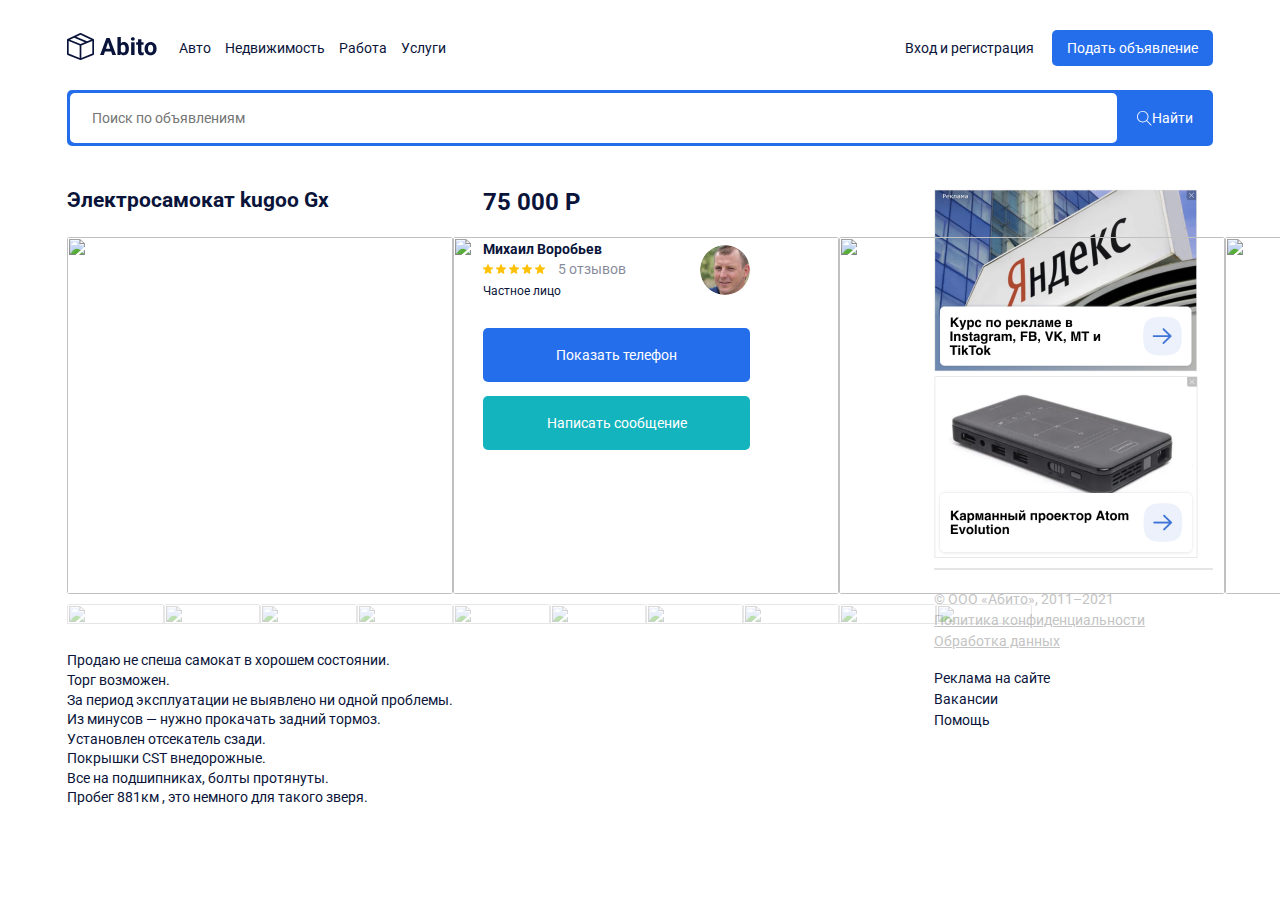
==== single.html @ ef03c657 "Сверстали страницу объявления" ====
<!DOCTYPE html>
<html lang="en">
<head>
    <meta charset="UTF-8">
    <meta http-equiv="X-UA-Compatible" content="IE=edge">
    <meta name="viewport" content="width=device-width initial-scale=1.0">
    <title>Страница объявления</title>
    <!-- Подключаем шрифт Roboto от Google Fonts -->
    <link rel="preconnect" href="https://fonts.googleapis.com">
    <link rel="preconnect" href="https://fonts.gstatic.com" crossorigin>
    <link href="https://fonts.googleapis.com/css2?family=Roboto:wght@400;700&display=swap" rel="stylesheet">
    <!-- Подключаем Normalize.CSS -->
    <link rel="stylesheet" href="CSS/normalize.css">
    <link rel="stylesheet" href="https://unpkg.com/swiper/swiper-bundle.min.css" />
    <link rel="stylesheet" href="CSS/style.css">    
      </head>
        <body>
            <!-- В теге header должны быть вложены горизонтальная строка меню и поисковая срока, начало шапки сайта -->
            <header class="header container">
                <div class="navbar">
                    <a href="/Index.html" class="logo">
                    <img src="Img/logo.svg" alt="logo:Abito" class="logo-image">
                    </a>
                    <!-- Навигационное меню с ссылками на нужные страницы-->
                    <nav class="navbar-menu">
                        <ul class="menu">
                            <li class="menu-item">
                                <a href="#" class="menu-link">Авто</a>
                            </li>
                            <li class="menu-item">
                                <a href="#" class="menu-link">Недвижимость</a>
                            </li>
                            <li class="menu-item">
                                <a href="#" class="menu-link">Работа</a>
                            </li>
                            <li class="menu-item">
                                <a href="#" class="menu-link">Услуги</a>
                            </li>
                        </ul>
                    </nav>

                    <div class="button-group">
                        <a href="#" class="button button-link">Вход и регистрация</a>
                        <a href="#" class="button button-primary">Подать объявление</a>
                    </div>

                </div>
                <!--поисковая панель  -->
                <div class="search-panel">
                    <input type="search" class="search-input" placeholder="Поиск по объявлениям">
                    <button class="search-button">
                        <svg class="search-icon"
                        width="15" 
                        height="15" 
                        viewBox="0 0 15 15" 
                        fill="none" 
                        xmlns="http://www.w3.org/2000/svg">
                            <path
                                d="M14.6506 14.0012L10.0862 9.43675C10.9465 8.43352 11.4706 7.13293 11.4706 5.71058C11.4706 2.54822 8.89765 -0.0247192 5.7353 -0.0247192C4.20353 -0.0247192 2.76265 0.571751 1.67824 1.6544C0.595589 2.73793 -0.000881376 4.17881 9.77541e-07 5.71058C9.77541e-07 8.87293 2.57294 11.4459 5.7353 11.4459C7.15765 11.4459 8.45912 10.9218 9.46235 10.0615L14.0268 14.6259L14.6506 14.0012ZM5.7353 10.5635C3.06 10.5635 0.882354 8.38675 0.882354 5.71058C0.881472 4.41352 1.38618 3.19499 2.30294 2.2791C3.21882 1.36234 4.43824 0.857634 5.7353 0.857634C8.41059 0.857634 10.5882 3.0344 10.5882 5.71058C10.5882 8.38587 8.41059 10.5635 5.7353 10.5635Z"
                                fill="white" />
                        </svg>

                        <span class="search-button-text">Найти</span>
                    </button>
                </div>
                
            </header>

            <div class="page-content container">
                <!-- Блок с объявлениями -->
                <main class="main main-single">
                    <div class="content">
                        <h2 class="page-title">Электросамокат kugoo Gx</h2>
                        <!-- Слайдер с фотографиями -->
                    <!-- Сам слайдер -->
                    <div style="--swiper-navigation-color: #fff; --swiper-pagination-color: #fff" class="swiper-container mySwiper2">
                        <div class="swiper-wrapper">
                            <div class="swiper-slide">
                                <img src="https://swiperjs.com/demos/images/nature-1.jpg" />
                            </div>
                            <div class="swiper-slide">
                                <img src="https://swiperjs.com/demos/images/nature-2.jpg" />
                            </div>
                            <div class="swiper-slide">
                                <img src="https://swiperjs.com/demos/images/nature-3.jpg" />
                            </div>
                            <div class="swiper-slide">
                                <img src="https://swiperjs.com/demos/images/nature-4.jpg" />
                            </div>
                            <div class="swiper-slide">
                                <img src="https://swiperjs.com/demos/images/nature-5.jpg" />
                            </div>
                            <div class="swiper-slide">
                                <img src="https://swiperjs.com/demos/images/nature-6.jpg" />
                            </div>
                            <div class="swiper-slide">
                                <img src="https://swiperjs.com/demos/images/nature-7.jpg" />
                            </div>
                            <div class="swiper-slide">
                                <img src="https://swiperjs.com/demos/images/nature-8.jpg" />
                            </div>
                            <div class="swiper-slide">
                                <img src="https://swiperjs.com/demos/images/nature-9.jpg" />
                            </div>
                            <div class="swiper-slide">
                                <img src="https://swiperjs.com/demos/images/nature-10.jpg" />
                            </div>
                        </div>
                        <!-- swiper-wrapper -->
                    </div>
                    <!-- swiper-container mySwiper2 -->
                    <div thumbsSlider="" class="swiper-container mySwiper">
                        <div class="swiper-wrapper">
                            <div class="swiper-slide">
                                <img src="https://swiperjs.com/demos/images/nature-1.jpg" />
                            </div>
                            <div class="swiper-slide">
                                <img src="https://swiperjs.com/demos/images/nature-2.jpg" />
                            </div>
                            <div class="swiper-slide">
                                <img src="https://swiperjs.com/demos/images/nature-3.jpg" />
                            </div>
                            <div class="swiper-slide">
                                <img src="https://swiperjs.com/demos/images/nature-4.jpg" />
                            </div>
                            <div class="swiper-slide">
                                <img src="https://swiperjs.com/demos/images/nature-5.jpg" />
                            </div>
                            <div class="swiper-slide">
                                <img src="https://swiperjs.com/demos/images/nature-6.jpg" />
                            </div>
                            <div class="swiper-slide">
                                <img src="https://swiperjs.com/demos/images/nature-7.jpg" />
                            </div>
                            <div class="swiper-slide">
                                <img src="https://swiperjs.com/demos/images/nature-8.jpg" />
                            </div>
                            <div class="swiper-slide">
                                <img src="https://swiperjs.com/demos/images/nature-9.jpg" />
                            </div>
                            <div class="swiper-slide">
                                <img src="https://swiperjs.com/demos/images/nature-10.jpg" />
                        </div>
                    </div>
                    <!-- swiper-wrapper -->
                </div>
                <!-- container mySwiper -->
                    <div class="content-text">
                        <p>Продаю не спеша самокат в хорошем состоянии.<br>
                            Торг возможен.<br>
                            За период эксплуатации не выявлено ни одной проблемы.<br>
                            Из минусов — нужно прокачать задний тормоз.<br>
                            Установлен отсекатель сзади.<br>
                            Покрышки CST внедорожные.<br>
                            Все на подшипниках, болты протянуты.<br>
                            Пробег 881км , это немного для такого зверя.<br>
                        </p>
                    </div>
                    <!-- content-text -->
                    </div>
                    <!-- /.content -->
               
                    <div class="author">
                        <strong class="single-price">75 000 Р</strong>
                        <div class="author-wrapper">
                            <div class="author-info">
                                <span class="author-name">Михаил Воробьев</span>
                                <div class="rating">
                                    <svg width="10" height="10" viewBox="0 0 10 10" fill="none" xmlns="http://www.w3.org/2000/svg">
                                        <path
                                            d="M9.97393 3.83595C9.90847 3.63346 9.72887 3.48965 9.51639 3.4705L6.63011 3.20842L5.4888 0.537072C5.40465 0.341297 5.21299 0.214569 5.00005 0.214569C4.78711 0.214569 4.59545 0.341297 4.5113 0.53753L3.36999 3.20842L0.483257 3.4705C0.271154 3.4901 0.0920116 3.63346 0.0261682 3.83595C-0.0396751 4.03844 0.0211327 4.26054 0.181583 4.40054L2.36326 6.31389L1.71994 9.14775C1.67286 9.35611 1.75374 9.5715 1.92662 9.69647C2.01955 9.76361 2.12827 9.79779 2.23791 9.79779C2.33244 9.79779 2.42621 9.77231 2.51036 9.72195L5.00005 8.23396L7.48882 9.72195C7.67094 9.83152 7.90052 9.82152 8.07302 9.69647C8.24598 9.57112 8.32678 9.35566 8.27971 9.14775L7.63638 6.31389L9.81806 4.40093C9.97851 4.26054 10.0398 4.03882 9.97393 3.83595Z"
                                            fill="#FFC107" />
                                    </svg>
                                    <svg width="10" height="10" viewBox="0 0 10 10" fill="none" xmlns="http://www.w3.org/2000/svg">
                                        <path
                                            d="M9.97393 3.83595C9.90847 3.63346 9.72887 3.48965 9.51639 3.4705L6.63011 3.20842L5.4888 0.537072C5.40465 0.341297 5.21299 0.214569 5.00005 0.214569C4.78711 0.214569 4.59545 0.341297 4.5113 0.53753L3.36999 3.20842L0.483257 3.4705C0.271154 3.4901 0.0920116 3.63346 0.0261682 3.83595C-0.0396751 4.03844 0.0211327 4.26054 0.181583 4.40054L2.36326 6.31389L1.71994 9.14775C1.67286 9.35611 1.75374 9.5715 1.92662 9.69647C2.01955 9.76361 2.12827 9.79779 2.23791 9.79779C2.33244 9.79779 2.42621 9.77231 2.51036 9.72195L5.00005 8.23396L7.48882 9.72195C7.67094 9.83152 7.90052 9.82152 8.07302 9.69647C8.24598 9.57112 8.32678 9.35566 8.27971 9.14775L7.63638 6.31389L9.81806 4.40093C9.97851 4.26054 10.0398 4.03882 9.97393 3.83595Z"
                                            fill="#FFC107" />
                                    </svg>
                                    <svg width="10" height="10" viewBox="0 0 10 10" fill="none" xmlns="http://www.w3.org/2000/svg">
                                        <path
                                            d="M9.97393 3.83595C9.90847 3.63346 9.72887 3.48965 9.51639 3.4705L6.63011 3.20842L5.4888 0.537072C5.40465 0.341297 5.21299 0.214569 5.00005 0.214569C4.78711 0.214569 4.59545 0.341297 4.5113 0.53753L3.36999 3.20842L0.483257 3.4705C0.271154 3.4901 0.0920116 3.63346 0.0261682 3.83595C-0.0396751 4.03844 0.0211327 4.26054 0.181583 4.40054L2.36326 6.31389L1.71994 9.14775C1.67286 9.35611 1.75374 9.5715 1.92662 9.69647C2.01955 9.76361 2.12827 9.79779 2.23791 9.79779C2.33244 9.79779 2.42621 9.77231 2.51036 9.72195L5.00005 8.23396L7.48882 9.72195C7.67094 9.83152 7.90052 9.82152 8.07302 9.69647C8.24598 9.57112 8.32678 9.35566 8.27971 9.14775L7.63638 6.31389L9.81806 4.40093C9.97851 4.26054 10.0398 4.03882 9.97393 3.83595Z"
                                            fill="#FFC107" />
                                    </svg>
                                    <svg width="10" height="10" viewBox="0 0 10 10" fill="none" xmlns="http://www.w3.org/2000/svg">
                                        <path
                                            d="M9.97393 3.83595C9.90847 3.63346 9.72887 3.48965 9.51639 3.4705L6.63011 3.20842L5.4888 0.537072C5.40465 0.341297 5.21299 0.214569 5.00005 0.214569C4.78711 0.214569 4.59545 0.341297 4.5113 0.53753L3.36999 3.20842L0.483257 3.4705C0.271154 3.4901 0.0920116 3.63346 0.0261682 3.83595C-0.0396751 4.03844 0.0211327 4.26054 0.181583 4.40054L2.36326 6.31389L1.71994 9.14775C1.67286 9.35611 1.75374 9.5715 1.92662 9.69647C2.01955 9.76361 2.12827 9.79779 2.23791 9.79779C2.33244 9.79779 2.42621 9.77231 2.51036 9.72195L5.00005 8.23396L7.48882 9.72195C7.67094 9.83152 7.90052 9.82152 8.07302 9.69647C8.24598 9.57112 8.32678 9.35566 8.27971 9.14775L7.63638 6.31389L9.81806 4.40093C9.97851 4.26054 10.0398 4.03882 9.97393 3.83595Z"
                                            fill="#FFC107" />
                                    </svg>
                                    <svg width="10" height="10" viewBox="0 0 10 10" fill="none" xmlns="http://www.w3.org/2000/svg">
                                        <path
                                            d="M9.97393 3.83595C9.90847 3.63346 9.72887 3.48965 9.51639 3.4705L6.63011 3.20842L5.4888 0.537072C5.40465 0.341297 5.21299 0.214569 5.00005 0.214569C4.78711 0.214569 4.59545 0.341297 4.5113 0.53753L3.36999 3.20842L0.483257 3.4705C0.271154 3.4901 0.0920116 3.63346 0.0261682 3.83595C-0.0396751 4.03844 0.0211327 4.26054 0.181583 4.40054L2.36326 6.31389L1.71994 9.14775C1.67286 9.35611 1.75374 9.5715 1.92662 9.69647C2.01955 9.76361 2.12827 9.79779 2.23791 9.79779C2.33244 9.79779 2.42621 9.77231 2.51036 9.72195L5.00005 8.23396L7.48882 9.72195C7.67094 9.83152 7.90052 9.82152 8.07302 9.69647C8.24598 9.57112 8.32678 9.35566 8.27971 9.14775L7.63638 6.31389L9.81806 4.40093C9.97851 4.26054 10.0398 4.03882 9.97393 3.83595Z"
                                            fill="#FFC107" />
                                    </svg>

                                    <span class="rating-counter">5 отзывов</span>
                            </div>
                            <span class="author-status">Частное лицо</span>
                            </div>
                            <!-- /.author-info -->
                            <img src="Img/avatar.jpg" alt="" class="author-avatar">
                        </div>
                            <!-- /.author-wrapper -->
                            <div class="button-group">
                                <button class="button button-block button-primary">Показать телефон</button>
                                <button class="button button-block button-success">Написать сообщение</button>
                            </div>
                            <!-- /.button-group -->
                    </div>
                    <!-- /.author -->
                </main>
                <!-- Сайдбар -->
            
                <aside class="sidebar">
                    <a href="#">
                        <img src="Img/banner.jpg" alt="">
                    </a>
                    <a href="#">
                        <img src="Img/banner2.jpg" alt="">
                    </a>
                    <hr color="#E5E5E5">
                    <footer class="footer">
                        <p class="footer-text">© ООО «Абито», 2011–2021</p>
                        <ul class="footer-menu">
                            <li class="footer-menu-item">
                                <a href="#" class="footer-text">Политика конфиденциальности</a>
                            </li>
                            <li class="footer-menu-item">
                                <a href="#" class="footer-text">Обработка данных</a>
                            </li>
                        </ul>
                        <ul class="footer-menu">
                            <li class="footer-menu-item">
                                <a href="#" class="footer-link">Реклама на сайте</a>
                            </li>
                            <li class="footer-menu-item">
                                <a href="#" class="footer-link">Вакансии</a>
                            </li>
                            <li class="footer-menu-item">
                                <a href="#" class="footer-link">Помощь</a>
                            </li>
                        </ul>
                    </footer>
                </aside>
            </div>
                <script src="https://unpkg.com/swiper/swiper-bundle.min.js"></script>
                <script src="js/main.js"></script>
        </body>
</html>
---- CSS/style.css ----
body {
  font-family: "Roboto", sans-serif; /*Семейство шрифта*/
  font-size: 14px; /*Размер шрифта*/
  color: #0a143a; /*Цвет шрифта*/
}
.container {
  max-width: 1146px; /*Максимальная ширина элемента*/
  margin: auto; /*Авоматическое выравнивание по середине*/
}
.header {
  padding-top: 30px;
  padding-bottom: 30px;
  margin-bottom: 12px;
}
.navbar {
  display: flex; /*Делаем гибкий блок*/
  align-items: center; /*Выравниваем по вертикали, по центру*/
  justify-content: space-between; /*Расставить элемены по краям*/
  margin-bottom: 24px;
}
.navbar-menu {
  margin-right: auto; /*Автоматический отступ справа*/
}
.menu {
  list-style: none; /*Отключаем точки в списке*/
  margin: 0px; /*Обнуляем отступы*/
  padding-left: 22px; /*Внутренний отступ слева*/
  padding-right: 22px; /*Внуренний отступ справа*/
  display: flex;
}
/*Для всех пунктов меню применяем отступ спрва, кроме последнего*/
.menu-item:not(:last-child) {
  margin-right: 14px;
}
.menu-link {
  text-decoration: none; /*Отключаем подчеркивание ссылок*/
  color: inherit; /*Возьми цвет текста как у родителя (body)*/
}
.button {
  text-decoration: none;
  display: inline-block;
  padding: 10px 15px; /* Сверху и снизу 10 пикселей, а покраям 15*/
  /*padding-top: 10px;
                        padding-right: 15px;
                        padding-bottom: 10px;
                        padding-left: 15px;  - Альтернативный вариант */
  cursor: pointer;
}
.button-link {
  color: inherit;
}
.button-primary {
  background: #256eeb; /*фон*/
  border-radius: 5px; /*скругление углов*/
  color: white;
}
.search-panel {
  height: 50px; /*Высота*/
  background: #256eeb;
  border-radius: 5px;
  display: flex;
  padding: 3px;
}
.search-input {
  flex-grow: 1; /*Растягивается на всё свободное место*/
  background: #ffffff;
  border-radius: 5px;
  border: none; /*Отключаем обводку*/
  padding-left: 22px;
  padding-right: 22px;
}
.search-button {
  background: #256eeb;
  border: none;
  color: white;
  padding-left: 20px;
  padding-right: 17px;
  display: flex;
  align-items: center;
}
.search-button text {
  margin-left: 5px;
}
.page-content {
  display: grid;
  grid-template-columns: 9fr 3fr;
  grid-column-gap: 30px;
}
.card-image {
  border-radius: 10px;
  width: 264px;
  height: 178px;
  object-fit: cover;
}
.cards {
  display: flex;
  flex-wrap: wrap;
}
.card {
  margin-bottom: 20px;
}
.card:not(:nth-child(3n)) {
  margin-right: 20px;
}

.card-title {
  font-size: 16px;
  line-height: 19px;
  color: #256eeb;
  margin-top: 12px;
  margin-bottom: 5px;
}
.card-header {
  display: flex;
  justify-content: space-between;
  align-items: center;
}
.like {
  background-color: #fff;
  border: none;
  cursor: pointer;
  margin-left: 15px;
}
.card-link {
  text-decoration: none;
}
.card-price {
  font-size: 16px;
  line-height: 19px;
  margin-bottom: 10px;
  display: block;
}
.card-text {
  font-size: 14px;
  line-height: 16px;
  color: #c4c4c4;
  margin-bottom: 4px;
  margin-top: 0px;
}
.sidebar.page-title {
  font-size: 18px;
  line-height: 21px;
}
.service {
  margin-bottom: 25px;
}
.service-title {
  font-weight: bold;
  font-size: 14px;
  line-height: 16px;
  margin-top: 7px;
  margin-bottom: 5px;
}
.service-text {
  font-size: 14px;
  line-height: 16px;
  max-width: 217px;
}
.footer-text {
  display: inline-block;
  font-size: 14px;
  line-height: 16px;
  color: #c4c4c4;
  margin-bottom: 5px;
}
.footer-menu {
  margin: 0;
  padding: 0;
  list-style: none;
  margin-bottom: 16px;
}
.footer-link {
  color: inherit;
  text-decoration: none;
  display: inline-block;
  margin-bottom: 5px;
}
.main-single {
  display: flex;
  align-items: flex-start;
}
.content {
  max-width: 460px;
  margin-right: 30px;
}
.swiper-container {
  width: 100%;
  height: 357px;
  margin-left: auto;
  margin-right: auto;
}

.swiper-slide {
  background-size: cover;
  background-position: center;
}

.mySwiper2 {
  width: 100%;
  border-radius: 10px;
}

.mySwiper {
  height: 20%;
  box-sizing: border-box;
  padding: 10px 0;
}

.mySwiper .swiper-slide {
  width: 25%;
  height: 100%;
  opacity: 0.4;
  border-radius: 10px;
}

.mySwiper .swiper-slide-thumb-active {
  opacity: 1;
}

.swiper-slide img {
  display: block;
  width: 100%;
  height: 100%;
  object-fit: cover;
  border-radius: 3px;
}
.content-text {
  font-size: 14px;
  line-height: 140%;
}
.author {
  min-width: 264px;
}
.author-wrapper {
  display: flex;
  align-items: center;
  justify-content: space-between;
  margin-top: 25px;
  margin-bottom: 30px;
}
.author-avatar {
  width: 50px;
  height: 50px;
  object-fit: cover;
  border-radius: 50%;
}
.author-name {
  font-weight: bold;
  font-size: 14px;
  line-height: 16px;
  display: block;
  margin-bottom: 4px;
}
.rating {
  margin-bottom: 5px;
}
.rating-counter {
  opacity: 0.5;
  margin-left: 10px;
}
.author-info {
  margin-right: 74px;
}
.author-status {
  font-size: 12px;
  line-height: 14px;
}
.single-price {
  width: 98px;
  height: 28px;
  left: 637px;
  top: 182px;
  font-size: 24px;
  line-height: 28px;
  margin-top: 0;
  margin-bottom: 25px;
  display: block;
}
.page-title {
  margin-top: 0;
  margin-bottom: 25px;
}
.button-block {
  display: block;
  width: 100%;
  height: 54px;
  margin-bottom: 14px;
  border: none;
}
.button-success {
  background: #14b4be;
  border-radius: 5px;
  color: #ffffff;
}
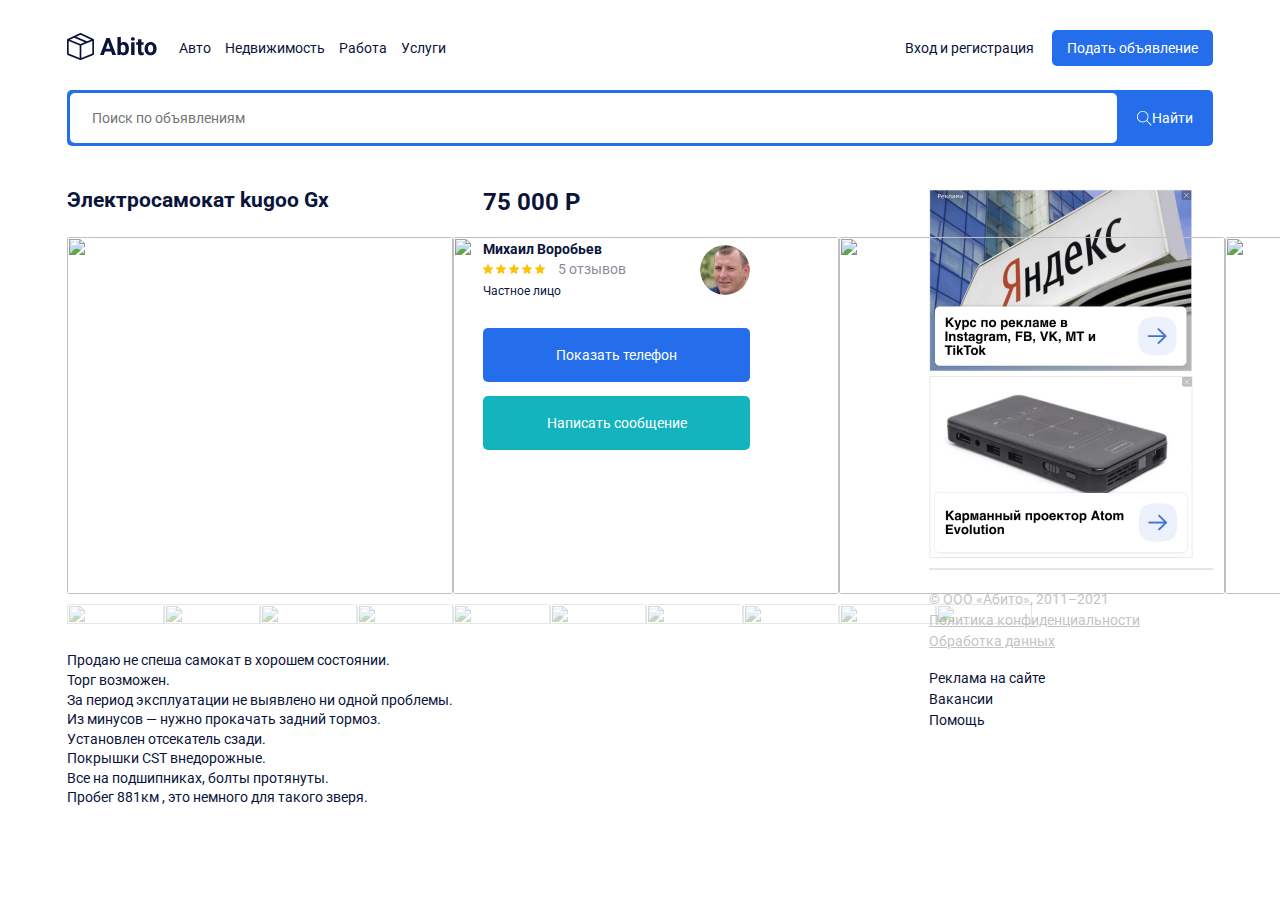
==== commit fe06007a: "Адаптив и Java Script" ====
--- a/single.html
+++ b/single.html
@@ -21,6 +21,12 @@
                     <a href="/Index.html" class="logo">
                     <img src="Img/logo.svg" alt="logo:Abito" class="logo-image">
                     </a>
+                    <div class="navbar-panel">
+                        <button class="close-menu">
+                            <svg width="21" height="22" viewBox="0 0 21 22" fill="none" xmlns="http://www.w3.org/2000/svg">
+                                <path d="M0.5 1L20.5 21M0.5 21L20.5 1" stroke="black" />
+                            </svg>
+                        </button>
                     <!-- Навигационное меню с ссылками на нужные страницы-->
                     <nav class="navbar-menu">
                         <ul class="menu">
@@ -43,7 +49,21 @@
                         <a href="#" class="button button-link">Вход и регистрация</a>
                         <a href="#" class="button button-primary">Подать объявление</a>
                     </div>
-
+                    <!-- /.navbar-panel -->
+                </div>
+                <button class="menu-button">
+                    <svg width="30" height="30" viewBox="0 0 30 30" fill="none" xmlns="http://www.w3.org/2000/svg">
+                        <path
+                            d="M0.937476 9.37501H29.0624C29.58 9.37501 29.9999 8.95498 29.9999 8.43754C29.9999 7.92002 29.5799 7.50006 29.0624 7.50006H0.937476C0.419955 7.50006 0 7.92009 0 8.43754C0 8.95498 0.420033 9.37501 0.937476 9.37501Z"
+                            fill="black" />
+                        <path
+                            d="M29.0624 14.0626H0.937476C0.419955 14.0626 0 14.4826 0 15C0 15.5175 0.420033 15.9375 0.937476 15.9375H29.0624C29.58 15.9375 29.9999 15.5175 29.9999 15C29.9999 14.4826 29.58 14.0626 29.0624 14.0626Z"
+                            fill="black" />
+                        <path
+                            d="M29.0625 20.625H10.3125C9.79495 20.625 9.375 21.0451 9.375 21.5625C9.375 22.08 9.79503 22.5 10.3125 22.5H29.0625C29.58 22.5 29.9999 22.0799 29.9999 21.5625C30 21.045 29.58 20.625 29.0625 20.625Z"
+                            fill="black" />
+                    </svg>
+                </button>
                 </div>
                 <!--поисковая панель  -->
                 <div class="search-panel">
--- a/CSS/style.css
+++ b/CSS/style.css
@@ -17,6 +17,11 @@
   align-items: center; /*Выравниваем по вертикали, по центру*/
   justify-content: space-between; /*Расставить элемены по краям*/
   margin-bottom: 24px;
+}
+.navbar-panel {
+  flex-grow: 1; /*Растянуть по ширине*/
+  display: flex; /*Сделать гибким*/
+  align-items: center; /*Выравнивание по центру*/
 }
 .navbar-menu {
   margin-right: auto; /*Автоматический отступ справа*/
@@ -84,7 +89,7 @@
 .page-content {
   display: grid;
   grid-template-columns: 9fr 3fr;
-  grid-column-gap: 30px;
+  grid-column-gap: 10px;
 }
 .card-image {
   border-radius: 10px;
@@ -98,8 +103,6 @@
 }
 .card {
   margin-bottom: 20px;
-}
-.card:not(:nth-child(3n)) {
   margin-right: 20px;
 }
 
@@ -292,3 +295,142 @@
   border-radius: 5px;
   color: #ffffff;
 }
+.menu-button {
+  background-color: #fff;
+  border: none;
+  cursor: pointer;
+  display: none; /*Отключаем кнопку везде*/
+}
+.close-menu {
+  display: none;
+}
+@media (max-width: 1200px) {
+  .container {
+    max-width: 960px;
+  }
+  .card {
+    width: 45%;
+  }
+  .card-image {
+    width: 100%;
+    height: 200px;
+  }
+  .swiper-container {
+    max-width: 960px;
+  }
+  .mySwiper2 {
+    max-width: 85%;
+  }
+  .mySwiper {
+    max-width: 85%;
+  }
+}
+@media (max-width: 992px) {
+  .container {
+    max-width: 740px;
+  }
+  .card-image {
+    height: 150px;
+  }
+  .swiper-container {
+    max-width: 740px;
+  }
+  .mySwiper2 {
+    max-width: 85%;
+  }
+  .mySwiper {
+    max-width: 85%;
+  }
+}
+@media (max-width: 768px) {
+  .container {
+    max-width: 560px;
+  }
+  .card {
+    width: 100%;
+  }
+  .page-content {
+    grid-template-columns: 8fr 4fr;
+  }
+  .menu-button {
+    display: block;
+  }
+  .close-menu {
+    display: block;
+    position: absolute;
+    right: 30px;
+    top: 30px;
+    cursor: pointer;
+    background-color: #fff;
+    border: none;
+  }
+  .navbar-panel {
+    position: fixed;
+    right: 0;
+    top: 0;
+    width: 100%;
+    height: 100%;
+    background-color: #fff;
+    z-index: 9;
+    flex-direction: column; /*Выстроить дочерние элементы в столбец*/
+    align-items: center;
+    justify-content: center;
+    transition: transform 0.2s, opacity 0.2s;
+    transform: translateX(100%); /*Уберём меню в сторону, его не будет видно*/
+    opacity: 0;
+  }
+  .is-open {
+    transform: translateX(0%);
+    opacity: 1;
+  }
+  .navbar-menu {
+    margin-left: auto;
+    margin-bottom: 20px;
+  }
+  .menu {
+    flex-direction: column;
+    align-items: center;
+    justify-content: center;
+  }
+  .menu-item:not(:last-child) {
+    margin-right: 0;
+    margin-bottom: 10px;
+  }
+  .button-group {
+    display: flex;
+    flex-direction: column;
+  }
+  .swiper-container {
+    max-width: 560px;
+  }
+  .mySwiper2 {
+    width: 100%;
+  }
+  .mySwiper {
+    width: 100%;
+  }
+  .page-content container {
+    grid-template-columns: 5fr 2fr;
+  }
+}
+@media (max-width: 576px) {
+  .container {
+    max-width: 90%;
+  }
+  .page-content {
+    grid-template-columns: 12fr;
+  }
+  .card-image {
+    height: 250px;
+  }
+  .card {
+    margin-right: 0;
+  }
+  .search-button-text {
+    display: none;
+    cursor: pointer;
+  }
+  .swiper-container {
+    max-width: 90%;
+  }
+}
